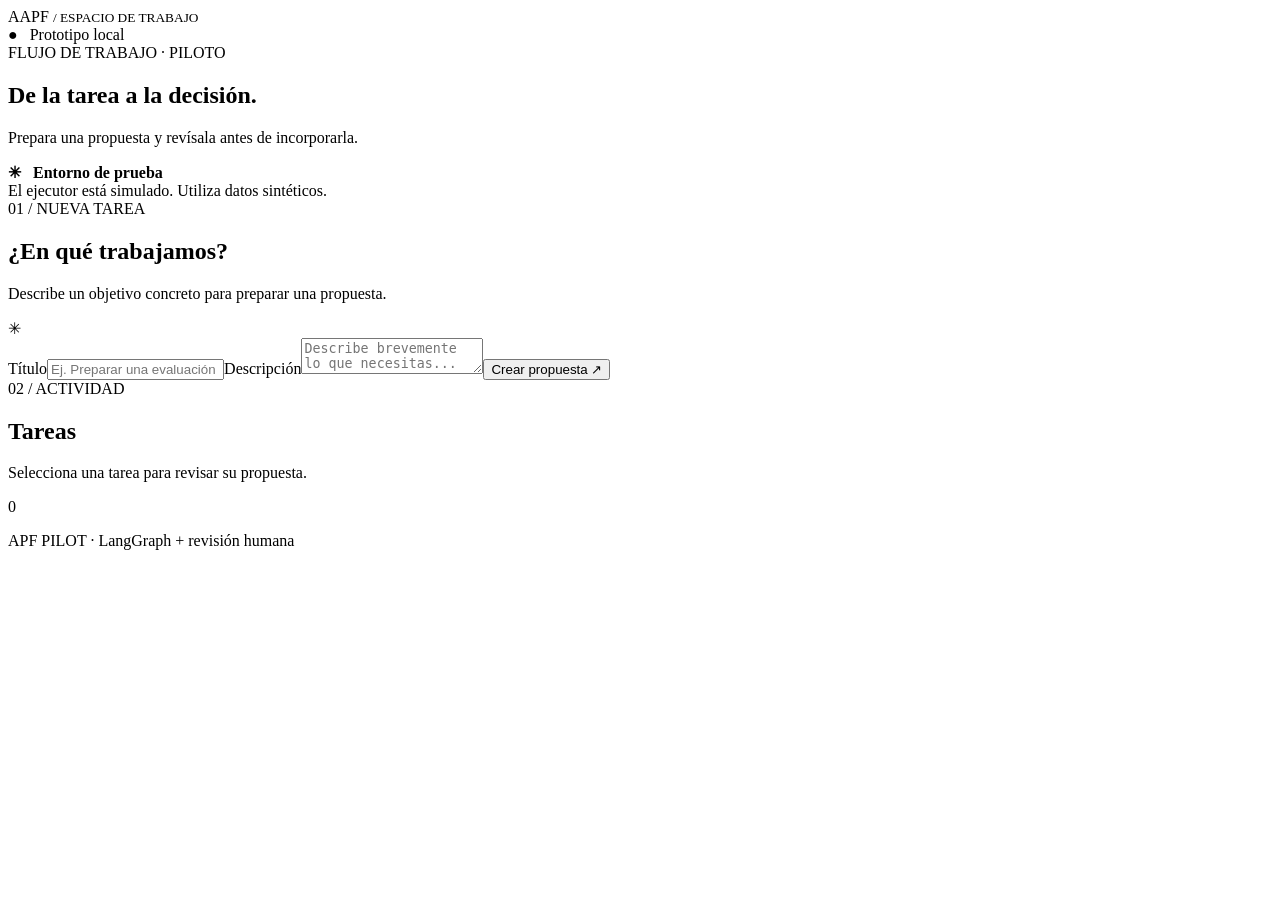
==== app/static/index.html @ 3d926d85 "Crear prototipo local con LangGraph y revisión humana" ====
<!doctype html>
<html lang="es">
<head>
  <meta charset="utf-8"><meta name="viewport" content="width=device-width, initial-scale=1">
  <title>APF · Espacio de revisión</title>
  <link rel="stylesheet" href="/static/style.css">
</head>
<body>
  <header class="topbar"><div class="brand"><span class="mark">A</span><span>APF <small> / ESPACIO DE TRABAJO</small></span></div><span class="pill">● &nbsp; Prototipo local</span></header>
  <main>
    <section class="intro"><div><div class="eyebrow">FLUJO DE TRABAJO · PILOTO</div><h1>De la tarea a la decisión<span>.</span></h1><p>Prepara una propuesta y revísala antes de incorporarla.</p></div><div class="notice"><b>✳ &nbsp; Entorno de prueba</b><br>El ejecutor está simulado. Utiliza datos sintéticos.</div></section>
    <div class="layout">
      <section class="card"><div class="card-head"><div><span class="step">01 / NUEVA TAREA</span><h2>¿En qué trabajamos?</h2><p>Describe un objetivo concreto para preparar una propuesta.</p></div><span class="icon">✳</span></div>
        <form id="create"><label for="title">Título</label><input id="title" maxlength="120" placeholder="Ej. Preparar una evaluación inicial" required><label for="description">Descripción</label><textarea id="description" maxlength="3000" placeholder="Describe brevemente lo que necesitas..." required></textarea><button type="submit">Crear propuesta <span>↗</span></button></form>
      </section>
      <section class="card"><div class="card-head"><div><span class="step">02 / ACTIVIDAD</span><h2>Tareas</h2><p>Selecciona una tarea para revisar su propuesta.</p></div><span class="count" id="count">0</span></div><div id="tasks" class="tasks"></div></section>
    </div>
    <section id="detail" class="card detail" hidden></section>
    <p class="foot">APF PILOT <span>·</span> LangGraph + revisión humana</p>
  </main>
  <script src="/static/app.js"></script>
</body></html>
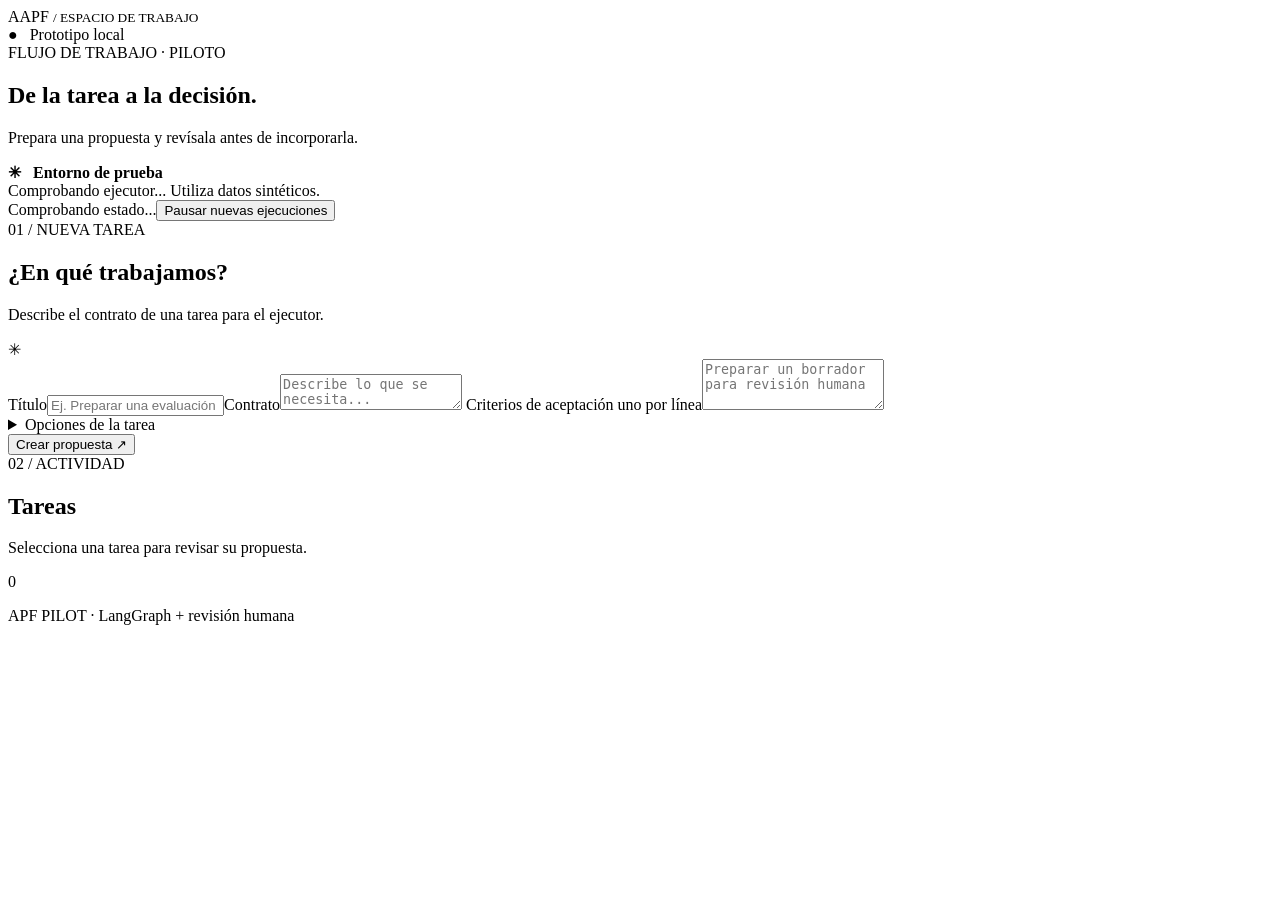
==== commit 79a3872a: "Adaptar el flujo y los controles del piloto a LangGraph" ====
--- a/app/static/index.html
+++ b/app/static/index.html
@@ -8,10 +8,14 @@
 <body>
   <header class="topbar"><div class="brand"><span class="mark">A</span><span>APF <small> / ESPACIO DE TRABAJO</small></span></div><span class="pill">● &nbsp; Prototipo local</span></header>
   <main>
-    <section class="intro"><div><div class="eyebrow">FLUJO DE TRABAJO · PILOTO</div><h1>De la tarea a la decisión<span>.</span></h1><p>Prepara una propuesta y revísala antes de incorporarla.</p></div><div class="notice"><b>✳ &nbsp; Entorno de prueba</b><br>El ejecutor está simulado. Utiliza datos sintéticos.</div></section>
+    <section class="intro"><div><div class="eyebrow">FLUJO DE TRABAJO · PILOTO</div><h1>De la tarea a la decisión<span>.</span></h1><p>Prepara una propuesta y revísala antes de incorporarla.</p></div><div class="notice"><b>✳ &nbsp; Entorno de prueba</b><br><span id="executor-label">Comprobando ejecutor...</span> Utiliza datos sintéticos.</div></section>
+    <div class="toolbar"><span id="control-status">Comprobando estado...</span><button id="control" class="secondary" type="button">Pausar nuevas ejecuciones</button></div>
     <div class="layout">
-      <section class="card"><div class="card-head"><div><span class="step">01 / NUEVA TAREA</span><h2>¿En qué trabajamos?</h2><p>Describe un objetivo concreto para preparar una propuesta.</p></div><span class="icon">✳</span></div>
-        <form id="create"><label for="title">Título</label><input id="title" maxlength="120" placeholder="Ej. Preparar una evaluación inicial" required><label for="description">Descripción</label><textarea id="description" maxlength="3000" placeholder="Describe brevemente lo que necesitas..." required></textarea><button type="submit">Crear propuesta <span>↗</span></button></form>
+      <section class="card"><div class="card-head"><div><span class="step">01 / NUEVA TAREA</span><h2>¿En qué trabajamos?</h2><p>Describe el contrato de una tarea para el ejecutor.</p></div><span class="icon">✳</span></div>
+        <form id="create"><label for="title">Título</label><input id="title" maxlength="120" placeholder="Ej. Preparar una evaluación inicial" required><label for="description">Contrato</label><textarea id="description" maxlength="3000" placeholder="Describe lo que se necesita..." required></textarea>
+        <label for="criteria">Criterios de aceptación <span class="hint">uno por línea</span></label><textarea id="criteria" placeholder="Preparar un borrador para revisión humana" rows="3"></textarea>
+        <details><summary>Opciones de la tarea</summary><label for="instance">Instancia registrada</label><input id="instance" value="readiness-test" maxlength="41"><label for="series">Serie <span class="hint">opcional; tareas de la misma serie esperan su turno</span></label><input id="series" maxlength="41" placeholder="Ej. analisis-1"><label for="scope">Alcance <span class="hint">rutas de archivo, una por línea; vacío genera una ruta</span></label><textarea id="scope" rows="2" placeholder="instances/readiness-test/deliverables/ejemplo.md"></textarea><label for="invariants">Invariantes <span class="hint">uno por línea</span></label><textarea id="invariants" rows="2"></textarea></details>
+        <button type="submit">Crear propuesta <span>↗</span></button></form>
       </section>
       <section class="card"><div class="card-head"><div><span class="step">02 / ACTIVIDAD</span><h2>Tareas</h2><p>Selecciona una tarea para revisar su propuesta.</p></div><span class="count" id="count">0</span></div><div id="tasks" class="tasks"></div></section>
     </div>
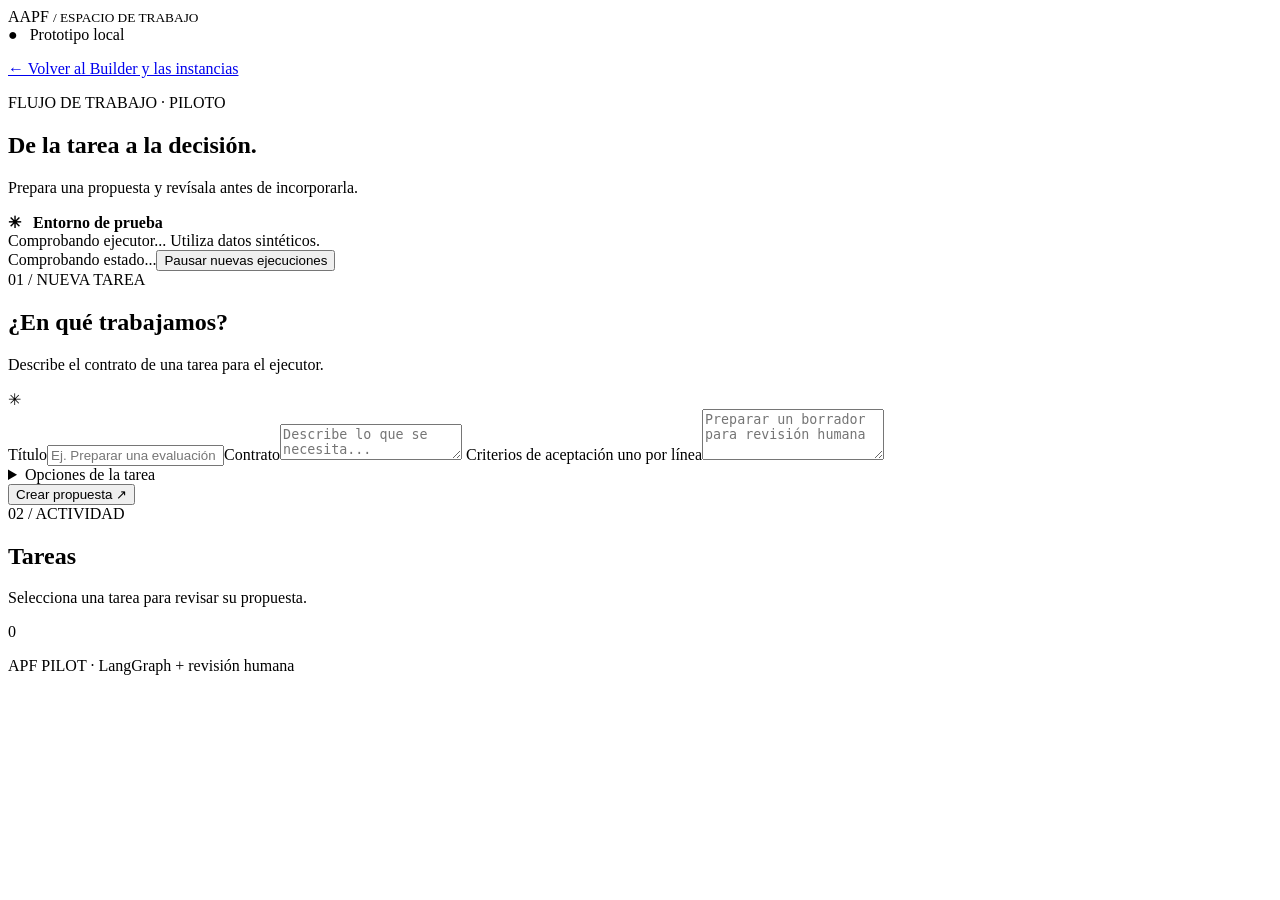
==== commit a858a44e: "Añadir PoC del Builder APF, instancias y mejora local" ====
--- a/app/static/index.html
+++ b/app/static/index.html
@@ -8,6 +8,7 @@
 <body>
   <header class="topbar"><div class="brand"><span class="mark">A</span><span>APF <small> / ESPACIO DE TRABAJO</small></span></div><span class="pill">● &nbsp; Prototipo local</span></header>
   <main>
+    <p><a href="/">← Volver al Builder y las instancias</a></p>
     <section class="intro"><div><div class="eyebrow">FLUJO DE TRABAJO · PILOTO</div><h1>De la tarea a la decisión<span>.</span></h1><p>Prepara una propuesta y revísala antes de incorporarla.</p></div><div class="notice"><b>✳ &nbsp; Entorno de prueba</b><br><span id="executor-label">Comprobando ejecutor...</span> Utiliza datos sintéticos.</div></section>
     <div class="toolbar"><span id="control-status">Comprobando estado...</span><button id="control" class="secondary" type="button">Pausar nuevas ejecuciones</button></div>
     <div class="layout">
